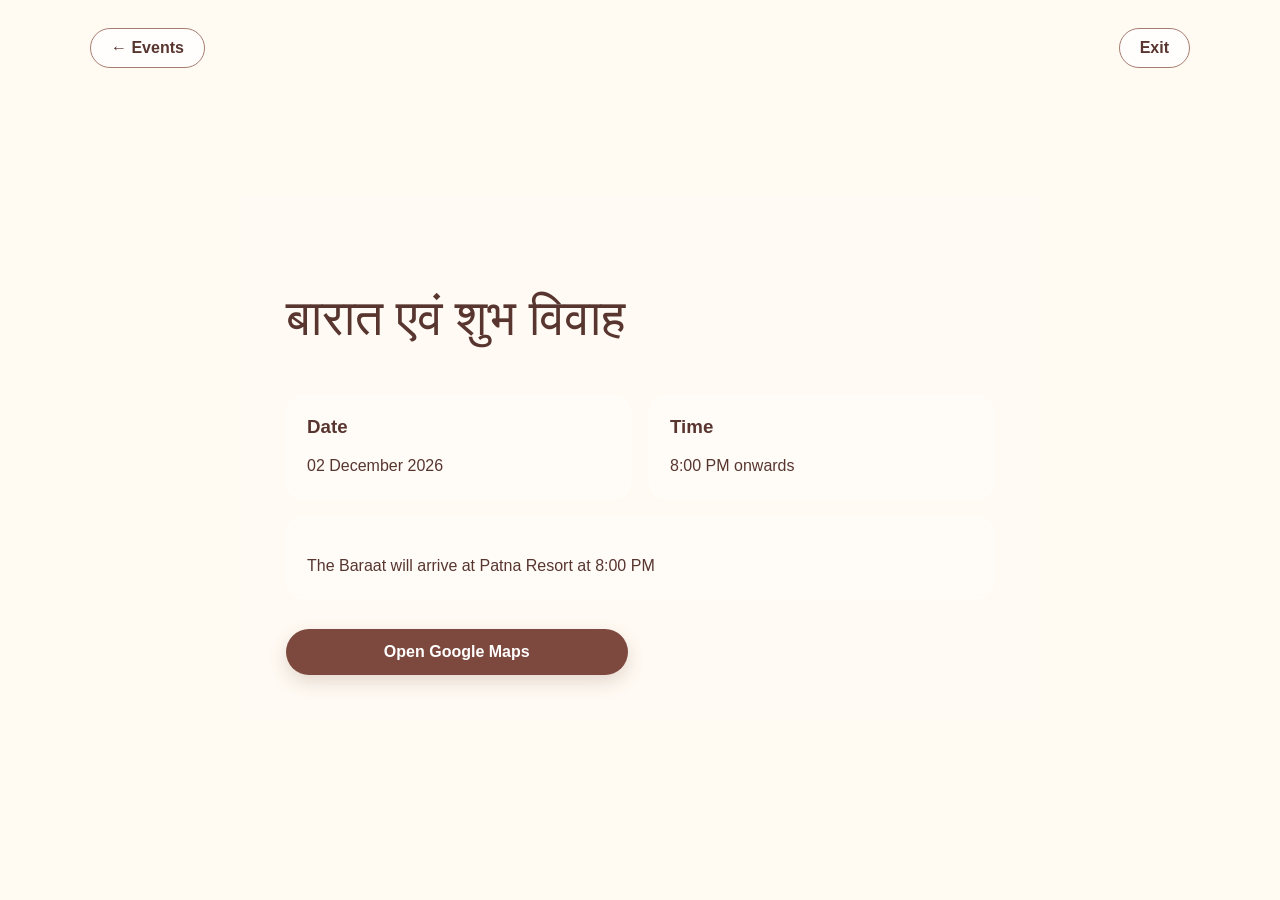
==== baraat.html @ b35e447d "Add files via upload" ====
<!DOCTYPE html>

<html lang="hi">

<head>

<meta charset="UTF-8">

<meta name="viewport" content="width=device-width, initial-scale=1.0">

<link rel="stylesheet" href="style.css">

<title>बारात एवं शुभ विवाह</title>

</head>

<body class="baraat-page">

  <header class="page-header">

    <a class="back-button" href="events.html">&#8592; Events</a>

    <a class="exit-button" href="index.html">Exit</a>

  </header>

 

  <main class="page-container event-detail-container">

    <section class="event-detail-card">

      <h1>बारात एवं शुभ विवाह</h1>

      <div class="detail-grid">

        <div class="detail-box"><h3>Date</h3><p>02 December 2026</p></div>

        <div class="detail-box"><h3>Time</h3><p>8:00 PM onwards</p></div>

        <div class="detail-box full-width"><p>The Baraat will arrive at Patna Resort at 8:00 PM</p></div>

      </div>

      <div class="map-section">

        <a class="primary-button" href=https://www.google.com/maps/place/Patna+Resort/@25.6372611,85.0826889,17z/data=!3m1!4b1!4m6!3m5!1s0x39ed57cbbeea0da7:0x1a6caf8b62d806cc!8m2!3d25.6372611!4d85.0852638!16s%2Fg%2F11l2gc_r9p?entry=ttu&g_ep=EgoyMDI2MDgxOS4wIKXMDSoASAFQAw%3D%3D target="_blank" rel="noopener noreferrer">Open Google Maps</a>

      </div>

    </section>

  </main>

</body>

</html>
---- style.css ----
* { box-sizing: border-box; }

html { scroll-behavior: smooth;  

       min-height: 100vh;

       position: relative;
 }
 
body {

  margin: 0; min-height: 100vh; position: relative; overflow-x: hidden;

  font-family: Arial, Helvetica, sans-serif; color: #58352f; background: #fffaf2;

}

body::before {

  content: ""; position: fixed; inset: 0;  background-image: var(--watermark-image);

  background-repeat: no-repeat; background-position: center; background-size: cover;

  opacity: 0.50; z-index: -2;

  -webkit-transform: translate3d(0, 0, 0);

  transform: translate3d(0, 0, 0); 

}

body::after {

  content: ""; position: fixed; inset: 0; background: rgba(255, 250, 242, 0.08); z-index: -1;

}

.cover-page { --watermark-image: url("images/cover-watermark.jpg"); }

.events-page { --watermark-image: url("images/events-watermark.jpg"); }

.tilak-page { --watermark-image: url("images/tilak-watermark.jpg"); }

.haldi-page { --watermark-image: url("images/haldi-watermark.jpg"); }

.baraat-page { --watermark-image: url("images/baraat-watermark.jpg"); }

.page-container { width: min(1100px, 92%); margin: 0 auto; padding: 50px 0; }

.cover-container { min-height: 100vh; display: flex; align-items: center; justify-content: center; }


.cover-card {

  background: rgba(255,255,255,0.12);
 
  backdrop-filter: blur(0.5px);

  -webkit-backdrop-filter: blur(0.5px);

  border: 1px solid rgba(255,255,255,0.3);  

}

.event-detail-card {

  background: rgba(255,255,255,0.12);
 
  backdrop-filter: blur(0.5px);

  -webkit-backdrop-filter: blur(0.5px);

  border: 1px solid rgba(255,255,255,0.3);  

}


.cover-card { width: min(750px,100%); padding: 55px 35px; text-align: center; }

.ganpati-icon {

  width: 70px; height: 70px; margin: 0 auto 20px; display: grid; place-items: center;

  border: 1px solid #b77979; border-radius: 50%; color: #a95d62; font-size: 32px;

}

.small-heading { margin-bottom: 12px; color: #7d493e; font-size: 15px; font-weight: 700; letter-spacing: 4px; text-transform: uppercase; }

.couple-name { margin: 15px 0; font: 400 clamp(28px,5vw,54px)/1.15 Georgia,serif; }

.couple-name span { color: #a95d62; }

.welcome-message { max-width: 620px; margin: 25px auto; font-size: 18px; line-height: 1.8; }

.wedding-date { margin: 30px 0; font-size: 21px; font-weight: 700; }

.page-header { width: min(1100px,92%); margin: 0 auto; padding-top: 28px; display: flex; align-items: center; justify-content: space-between; gap: 16px; }

.page-header h1 { margin: 5px 0; font: 400 40px Georgia,serif; }

.primary-button, .secondary-button, .exit-button, .back-button {

  display: inline-block; border-radius: 30px; cursor: pointer; font-size: 16px; font-weight: 700;

  text-align: center; text-decoration: none; transition: .2s ease;

}

.primary-button { padding: 14px 28px; color: #fff; border: 0; background: #7d493e; box-shadow: 0 7px 18px rgba(125,73,62,.2); }

.primary-button:hover { background: #61362e; transform: translateY(-2px); }

.secondary-button { padding: 12px 26px; color: #7d493e; border: 2px solid #7d493e; background: transparent; }

.secondary-button:hover { color: #fff; background: #7d493e; }

.exit-button, .back-button { padding: 10px 20px; color: #58352f; border: 1px solid #a77c70; background: rgba(255,255,255,.78); }

.exit-button:hover, .back-button:hover { color: #fff; background: #7d493e; }

.events-grid { display: grid; grid-template-columns: repeat(3,1fr); gap: 24px; }

.event-card {

  background: rgba(255,255,255,0.12);
 
  backdrop-filter: blur(0.5px);

  -webkit-backdrop-filter: blur(0.5px);

  border: 1px solid rgba(255,255,255,0.3);  

}

.event-card h2 { font: 400 20px/1.6 Georgia,serif; }

.event-card p { line-height: 1.7; }

.event-card .primary-button { margin-top: auto; }

.event-number { width: 52px; height: 52px; display: grid; place-items: center; border-radius: 50%; color: #7d493e; background: #f2ddd0; font-size: 22px; font-weight: 700; }

.rsvp-section { margin-top: 45px; padding: 35px; text-align: center; border-radius: 25px; background: rgba(255,255,255,.74); }

.rsvp-section h2 { margin-top: 0; font: 400 32px Georgia,serif; }

.event-detail-container { min-height: calc(100vh - 120px); display: flex; align-items: center; justify-content: center; }

.event-detail-card { width: min(800px,100%); padding: 45px; }

.event-detail-card > h1 { font: 400 clamp(34px,5vw,50px)/1.4 Georgia,serif; }

.detail-grid { margin-top: 35px; display: grid; grid-template-columns: repeat(2,1fr); gap: 18px; }

.detail-box { padding: 20px; border-radius: 18px; background: rgba(255,255,255,0.3); 
              backdrop-filter: blur(0.5px); border: 1px solid rgba(255,255,255,0.25); }

.detail-box h3 { margin: 0 0 8px; }

.detail-box p { margin-bottom: 0; line-height: 1.5; }

.full-width { grid-column: 1/-1; }

.map-section { margin-top: 30px; display: grid; grid-template-columns: 1fr 1fr; gap: 25px; align-items: center; }

.qr-container { text-align: center; }

.qr-code { width: 160px; height: 160px; padding: 8px; object-fit: contain; border: 1px solid #dbc2b5; border-radius: 14px; background: #fff; }

.modal-overlay { position: fixed; inset: 0; z-index: 1000; padding: 20px; display: none; align-items: center; justify-content: center; background: rgba(35,20,18,.6); }

.modal-overlay.show { display: flex; }

.modal-box { width: min(500px,100%); max-height: 90vh; padding: 35px; position: relative; overflow-y: auto; border-radius: 25px; background: #fffaf2; box-shadow: 0 20px 60px rgba(0,0,0,.3); }

.modal-box h2 { margin-top: 0; font: 400 38px Georgia,serif; }

.modal-close-button { position: absolute; top: 15px; right: 18px; border: 0; cursor: pointer; color: #7d493e; background: transparent; font-size: 32px; }

.form-group { margin: 0 0 22px; padding: 0; border: 0; }

.form-group label, .attendance-fieldset legend { display: block; margin-bottom: 8px; font-weight: 700; }

.form-group input[type="text"], .form-group input[type="tel"] { width: 100%; padding: 13px 15px; border: 1px solid #c9aba1; border-radius: 12px; outline: none; font-size: 16px; background: #fff; }

.form-group input:focus { border-color: #7d493e; box-shadow: 0 0 0 3px rgba(125,73,62,.12); }

.radio-options { display: flex; gap: 20px; }

.radio-label { padding: 12px 20px; display: flex !important; align-items: center; gap: 8px; border: 1px solid #c9aba1; border-radius: 12px; cursor: pointer; background: #fff; }

.submit-button { width: 100%; }

.response-message { display: none; margin-top: 20px; padding: 22px; border-radius: 16px; text-align: center; font-size: 18px; line-height: 1.6; }

.response-message.show { display: block; }

.response-success { color: #275c39; background: #e9f7ed; }

.response-decline { color: #7a3d3d; background: #fbecec; }

.response-error { color: #8a3c24; background: #fff0e9; }

@media (max-width: 800px) {

  .events-grid, .detail-grid, .map-section { grid-template-columns: 1fr; }

  .event-card { min-height: 300px; }

  .full-width { grid-column: auto; }

  .page-header h1 { font-size: 30px; }

}

@media (max-width: 520px) {

  .page-header { align-items: flex-start; }

  .cover-card, .event-detail-card { padding: 30px 20px; }

  .couple-name { font-size: 42px; }

  .welcome-message { font-size: 16px; }

  .radio-options { flex-direction: column; }

  .radio-label { width: 100%; }

  .modal-box { padding: 30px 20px; }

}

.top-announcement {
  position: absolute;
  top: 20px;
  left: 50%;
  transform: translateX(-50%);
  text-align: center;
  width: 100%;
  max-width: 90%;
  z-index: 10;
  font-family: Arial, Helvetica, sans-serif;
  color: #7d493e; 
  font-weight: 700;
  font-size: 16px;
  letter-spacing: 2px;
  text-transform: u
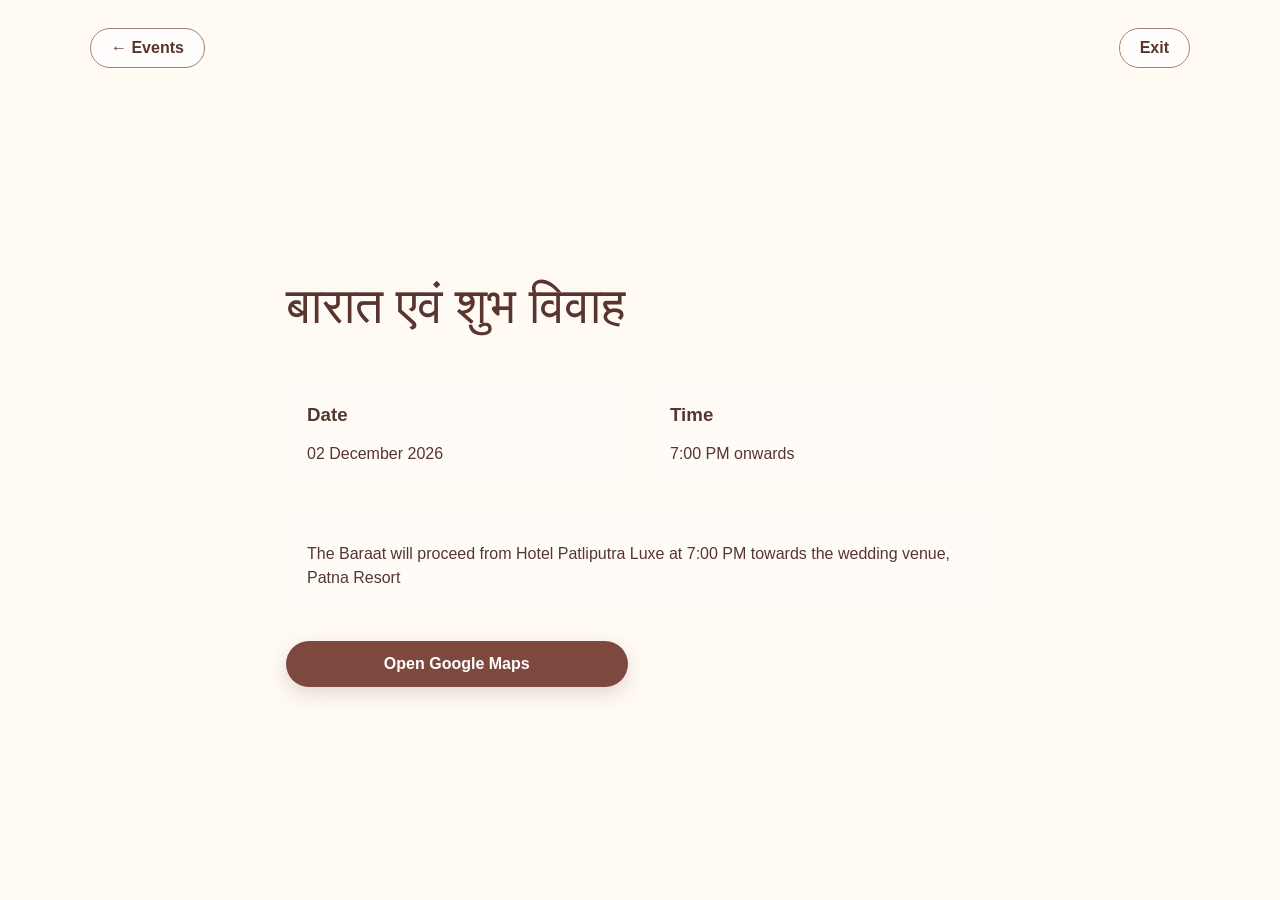
==== commit 650ac512: "Add files via upload" ====
--- a/baraat.html
+++ b/baraat.html
@@ -36,9 +36,9 @@
 
         <div class="detail-box"><h3>Date</h3><p>02 December 2026</p></div>
 
-        <div class="detail-box"><h3>Time</h3><p>8:00 PM onwards</p></div>
+        <div class="detail-box"><h3>Time</h3><p>7:00 PM onwards</p></div>
 
-        <div class="detail-box full-width"><p>The Baraat will arrive at Patna Resort at 8:00 PM</p></div>
+        <div class="detail-box full-width"><p>The Baraat will proceed from Hotel Patliputra Luxe at 7:00 PM towards the wedding venue, Patna Resort</p></div>
 
       </div>
 
